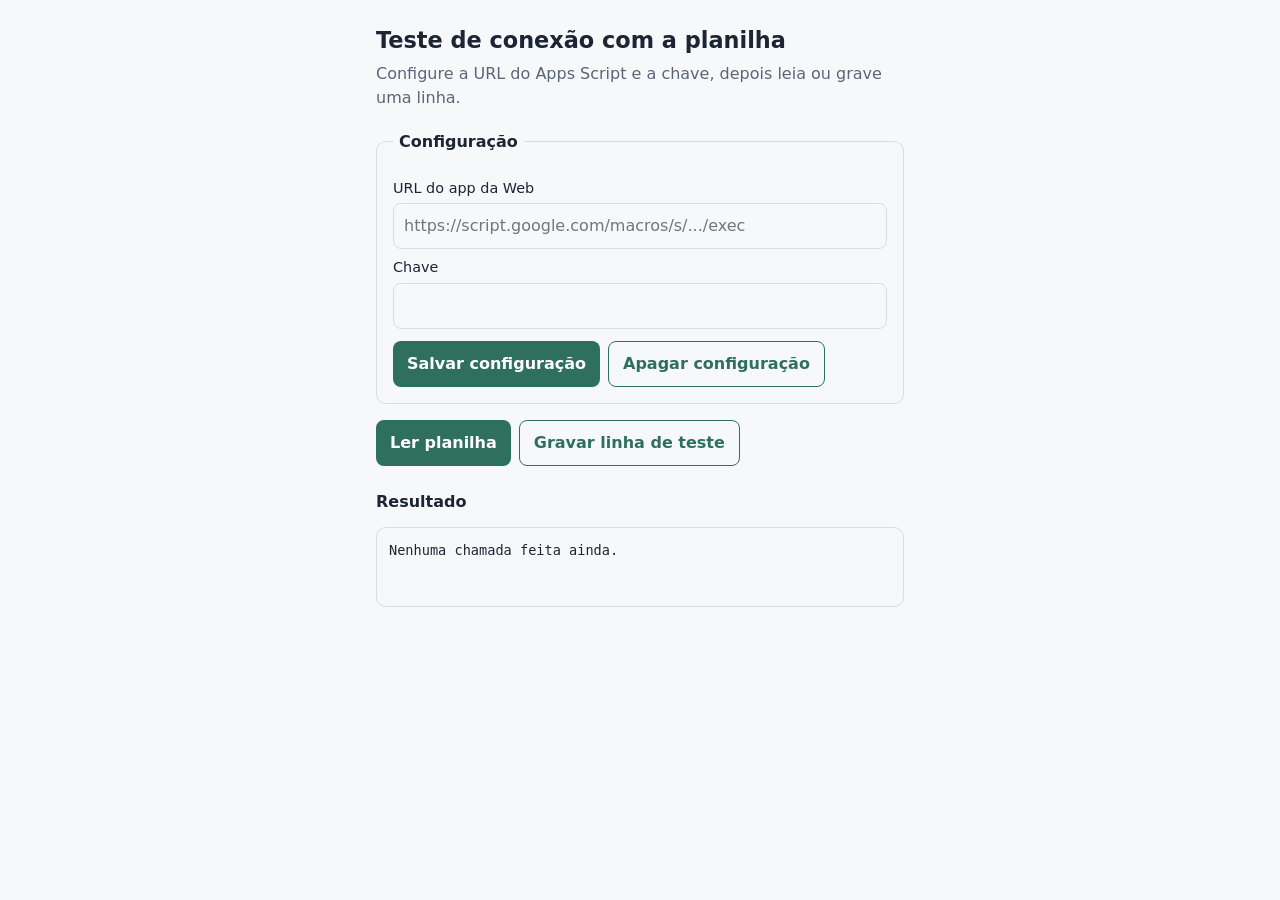
==== index.html @ 5b407674 "Add files via upload" ====
<!DOCTYPE html>
<html lang="pt-BR">
<head>
<meta charset="UTF-8">
<meta name="viewport" content="width=device-width, initial-scale=1">
<title>Contas · teste de conexão</title>
<style>
  :root { --bg:#f7f8fa; --fg:#1d2433; --muted:#5b6578; --line:#d7dce5; --accent:#2f6f5e; --err:#b3261e; }
  @media (prefers-color-scheme: dark) {
    :root { --bg:#151a22; --fg:#e6e9ef; --muted:#9aa3b5; --line:#2c3443; --accent:#5fb39b; --err:#f2938c; }
  }
  * { box-sizing: border-box; }
  body { margin:0; background:var(--bg); color:var(--fg); font:16px/1.5 system-ui, sans-serif; }
  main { max-width:560px; margin:0 auto; padding:24px 16px 48px; }
  h1 { font-size:1.4rem; margin:0 0 4px; }
  p { color:var(--muted); margin:0 0 20px; }
  fieldset { border:1px solid var(--line); border-radius:10px; padding:16px; margin:0 0 16px; }
  legend { padding:0 6px; font-weight:600; }
  label { display:block; font-size:.9rem; margin:8px 0 4px; }
  input { width:100%; padding:10px; border:1px solid var(--line); border-radius:8px; background:transparent; color:inherit; font:inherit; }
  .row { display:flex; gap:8px; flex-wrap:wrap; margin-top:12px; }
  button { padding:10px 14px; border:0; border-radius:8px; background:var(--accent); color:#fff; font:inherit; font-weight:600; cursor:pointer; }
  button.ghost { background:transparent; color:var(--accent); border:1px solid var(--accent); }
  button:focus-visible, input:focus-visible { outline:2px solid var(--accent); outline-offset:2px; }
  pre { background:transparent; border:1px solid var(--line); border-radius:10px; padding:12px; overflow-x:auto; font-size:.85rem; min-height:80px; white-space:pre-wrap; }
  .err { color:var(--err); }
</style>
</head>
<body>
<main>
  <h1>Teste de conexão com a planilha</h1>
  <p>Configure a URL do Apps Script e a chave, depois leia ou grave uma linha.</p>

  <fieldset>
    <legend>Configuração</legend>
    <label for="url">URL do app da Web</label>
    <input id="url" type="url" placeholder="https://script.google.com/macros/s/.../exec">
    <label for="key">Chave</label>
    <input id="key" type="password" autocomplete="off">
    <div class="row">
      <button id="save">Salvar configuração</button>
      <button id="clear" class="ghost">Apagar configuração</button>
    </div>
  </fieldset>

  <div class="row">
    <button id="read">Ler planilha</button>
    <button id="append" class="ghost">Gravar linha de teste</button>
  </div>

  <h2 style="font-size:1rem;margin:24px 0 8px">Resultado</h2>
  <pre id="out">Nenhuma chamada feita ainda.</pre>
</main>

<script>
  const CONFIG_KEY = 'contas-config';
  const $ = id => document.getElementById(id);

  function loadConfig() {
    try { return JSON.parse(localStorage.getItem(CONFIG_KEY)) || {}; } catch { return {}; }
  }

  function show(data, isError = false) {
    $('out').className = isError ? 'err' : '';
    $('out').textContent = typeof data === 'string' ? data : JSON.stringify(data, null, 2);
  }

  async function api(method, payload) {
    const { url, key } = loadConfig();
    if (!url || !key) throw new Error('Salve a URL e a chave antes de testar.');
    const t0 = performance.now();
    const res = method === 'GET'
      ? await fetch(`${url}?key=${encodeURIComponent(key)}`)
      // text/plain evita o preflight de CORS, que o Apps Script não suporta
      : await fetch(url, {
          method: 'POST',
          headers: { 'Content-Type': 'text/plain;charset=utf-8' },
          body: JSON.stringify({ key, ...payload })
        });
    const data = await res.json();
    data._ms = Math.round(performance.now() - t0);
    if (!data.ok) throw new Error(`Erro do servidor: ${data.error} (${data._ms} ms)`);
    return data;
  }

  async function run(fn) {
    show('Carregando...');
    try { show(await fn()); } catch (e) { show(e.message, true); }
  }

  $('save').onclick = () => {
    localStorage.setItem(CONFIG_KEY, JSON.stringify({ url: $('url').value.trim(), key: $('key').value }));
    show('Configuração salva neste navegador.');
  };
  $('clear').onclick = () => {
    localStorage.removeItem(CONFIG_KEY);
    $('url').value = ''; $('key').value = '';
    show('Configuração apagada.');
  };
  $('read').onclick = () => run(() => api('GET'));
  $('append').onclick = () => run(() => api('POST', {
    action: 'append',
    row: { descricao: 'Conta de teste', valor: 123.45, vencimento: new Date().toISOString().slice(0, 10), pago: false }
  }));

  const cfg = loadConfig();
  if (cfg.url) $('url').value = cfg.url;
  if (cfg.key) $('key').value = cfg.key;
</script>
</body>
</html>
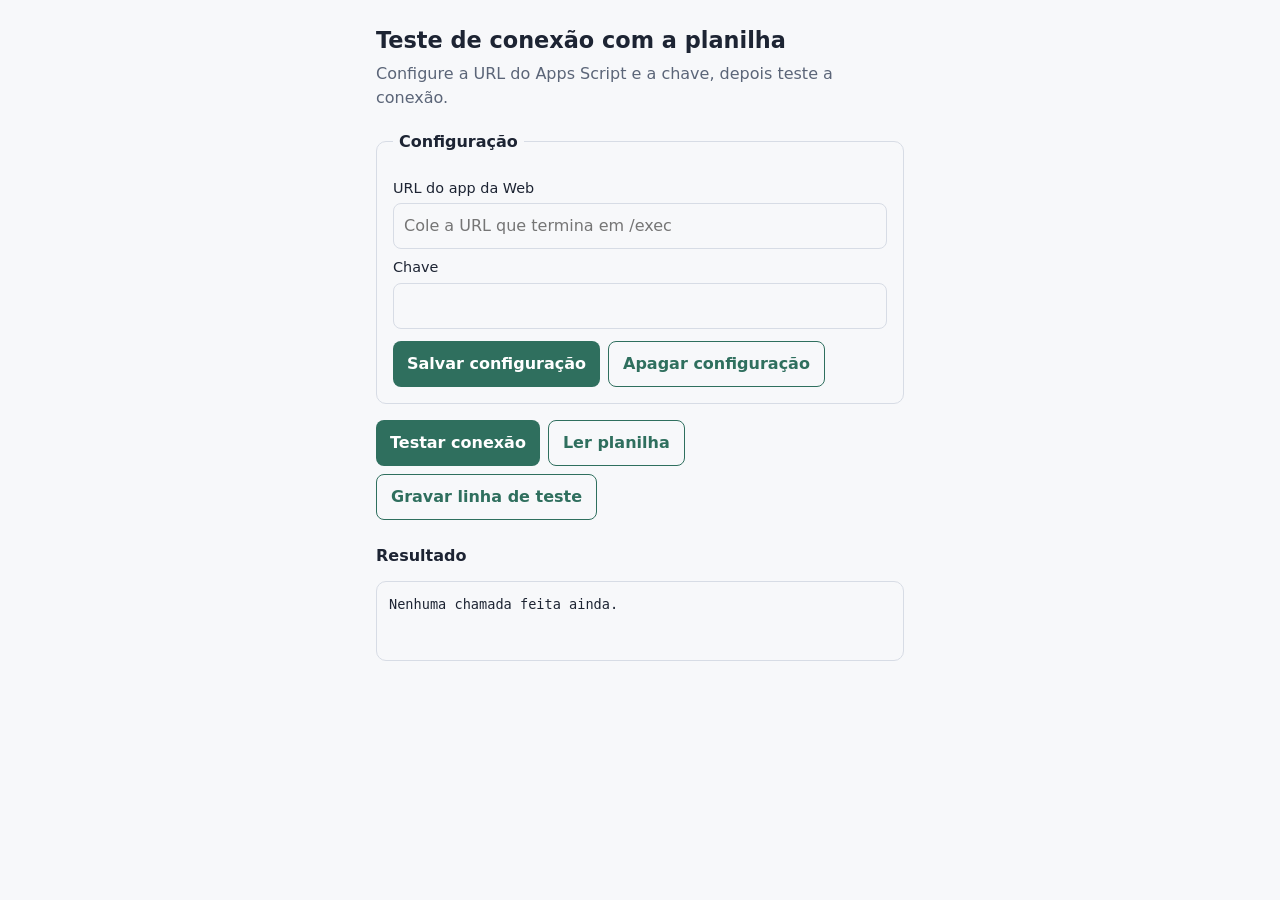
==== commit bca908f9: "Fase 0: frontend em src/, smoke test e README Co-Authored-By: Claude Sonnet 5.5 <noreply@anthropic.c" ====
--- a/index.html
+++ b/index.html
@@ -4,37 +4,17 @@
 <meta charset="UTF-8">
 <meta name="viewport" content="width=device-width, initial-scale=1">
 <title>Contas · teste de conexão</title>
-<style>
-  :root { --bg:#f7f8fa; --fg:#1d2433; --muted:#5b6578; --line:#d7dce5; --accent:#2f6f5e; --err:#b3261e; }
-  @media (prefers-color-scheme: dark) {
-    :root { --bg:#151a22; --fg:#e6e9ef; --muted:#9aa3b5; --line:#2c3443; --accent:#5fb39b; --err:#f2938c; }
-  }
-  * { box-sizing: border-box; }
-  body { margin:0; background:var(--bg); color:var(--fg); font:16px/1.5 system-ui, sans-serif; }
-  main { max-width:560px; margin:0 auto; padding:24px 16px 48px; }
-  h1 { font-size:1.4rem; margin:0 0 4px; }
-  p { color:var(--muted); margin:0 0 20px; }
-  fieldset { border:1px solid var(--line); border-radius:10px; padding:16px; margin:0 0 16px; }
-  legend { padding:0 6px; font-weight:600; }
-  label { display:block; font-size:.9rem; margin:8px 0 4px; }
-  input { width:100%; padding:10px; border:1px solid var(--line); border-radius:8px; background:transparent; color:inherit; font:inherit; }
-  .row { display:flex; gap:8px; flex-wrap:wrap; margin-top:12px; }
-  button { padding:10px 14px; border:0; border-radius:8px; background:var(--accent); color:#fff; font:inherit; font-weight:600; cursor:pointer; }
-  button.ghost { background:transparent; color:var(--accent); border:1px solid var(--accent); }
-  button:focus-visible, input:focus-visible { outline:2px solid var(--accent); outline-offset:2px; }
-  pre { background:transparent; border:1px solid var(--line); border-radius:10px; padding:12px; overflow-x:auto; font-size:.85rem; min-height:80px; white-space:pre-wrap; }
-  .err { color:var(--err); }
-</style>
+<link rel="stylesheet" href="styles.css">
 </head>
 <body>
 <main>
   <h1>Teste de conexão com a planilha</h1>
-  <p>Configure a URL do Apps Script e a chave, depois leia ou grave uma linha.</p>
+  <p>Configure a URL do Apps Script e a chave, depois teste a conexão.</p>
 
   <fieldset>
     <legend>Configuração</legend>
     <label for="url">URL do app da Web</label>
-    <input id="url" type="url" placeholder="https://script.google.com/macros/s/.../exec">
+    <input id="url" type="url" placeholder="Cole a URL que termina em /exec">
     <label for="key">Chave</label>
     <input id="key" type="password" autocomplete="off">
     <div class="row">
@@ -44,68 +24,14 @@
   </fieldset>
 
   <div class="row">
-    <button id="read">Ler planilha</button>
+    <button id="ping">Testar conexão</button>
+    <button id="read" class="ghost">Ler planilha</button>
     <button id="append" class="ghost">Gravar linha de teste</button>
   </div>
 
-  <h2 style="font-size:1rem;margin:24px 0 8px">Resultado</h2>
+  <h2>Resultado</h2>
   <pre id="out">Nenhuma chamada feita ainda.</pre>
 </main>
-
-<script>
-  const CONFIG_KEY = 'contas-config';
-  const $ = id => document.getElementById(id);
-
-  function loadConfig() {
-    try { return JSON.parse(localStorage.getItem(CONFIG_KEY)) || {}; } catch { return {}; }
-  }
-
-  function show(data, isError = false) {
-    $('out').className = isError ? 'err' : '';
-    $('out').textContent = typeof data === 'string' ? data : JSON.stringify(data, null, 2);
-  }
-
-  async function api(method, payload) {
-    const { url, key } = loadConfig();
-    if (!url || !key) throw new Error('Salve a URL e a chave antes de testar.');
-    const t0 = performance.now();
-    const res = method === 'GET'
-      ? await fetch(`${url}?key=${encodeURIComponent(key)}`)
-      // text/plain evita o preflight de CORS, que o Apps Script não suporta
-      : await fetch(url, {
-          method: 'POST',
-          headers: { 'Content-Type': 'text/plain;charset=utf-8' },
-          body: JSON.stringify({ key, ...payload })
-        });
-    const data = await res.json();
-    data._ms = Math.round(performance.now() - t0);
-    if (!data.ok) throw new Error(`Erro do servidor: ${data.error} (${data._ms} ms)`);
-    return data;
-  }
-
-  async function run(fn) {
-    show('Carregando...');
-    try { show(await fn()); } catch (e) { show(e.message, true); }
-  }
-
-  $('save').onclick = () => {
-    localStorage.setItem(CONFIG_KEY, JSON.stringify({ url: $('url').value.trim(), key: $('key').value }));
-    show('Configuração salva neste navegador.');
-  };
-  $('clear').onclick = () => {
-    localStorage.removeItem(CONFIG_KEY);
-    $('url').value = ''; $('key').value = '';
-    show('Configuração apagada.');
-  };
-  $('read').onclick = () => run(() => api('GET'));
-  $('append').onclick = () => run(() => api('POST', {
-    action: 'append',
-    row: { descricao: 'Conta de teste', valor: 123.45, vencimento: new Date().toISOString().slice(0, 10), pago: false }
-  }));
-
-  const cfg = loadConfig();
-  if (cfg.url) $('url').value = cfg.url;
-  if (cfg.key) $('key').value = cfg.key;
-</script>
+<script type="module" src="src/main.js"></script>
 </body>
 </html>
--- a/styles.css
+++ b/styles.css
@@ -0,0 +1,20 @@
+:root { --bg:#f7f8fa; --fg:#1d2433; --muted:#5b6578; --line:#d7dce5; --accent:#2f6f5e; --err:#b3261e; }
+@media (prefers-color-scheme: dark) {
+  :root { --bg:#151a22; --fg:#e6e9ef; --muted:#9aa3b5; --line:#2c3443; --accent:#5fb39b; --err:#f2938c; }
+}
+* { box-sizing: border-box; }
+body { margin:0; background:var(--bg); color:var(--fg); font:16px/1.5 system-ui, sans-serif; }
+main { max-width:560px; margin:0 auto; padding:24px 16px 48px; }
+h1 { font-size:1.4rem; margin:0 0 4px; }
+h2 { font-size:1rem; margin:24px 0 8px; }
+p { color:var(--muted); margin:0 0 20px; }
+fieldset { border:1px solid var(--line); border-radius:10px; padding:16px; margin:0 0 16px; min-width:0; }
+legend { padding:0 6px; font-weight:600; }
+label { display:block; font-size:.9rem; margin:8px 0 4px; }
+input { width:100%; min-height:44px; padding:10px; border:1px solid var(--line); border-radius:8px; background:transparent; color:inherit; font:inherit; }
+.row { display:flex; gap:8px; flex-wrap:wrap; margin-top:12px; }
+button { min-height:44px; padding:10px 14px; border:0; border-radius:8px; background:var(--accent); color:#fff; font:inherit; font-weight:600; cursor:pointer; }
+button.ghost { background:transparent; color:var(--accent); border:1px solid var(--accent); }
+button:focus-visible, input:focus-visible { outline:2px solid var(--accent); outline-offset:2px; }
+pre { border:1px solid var(--line); border-radius:10px; padding:12px; overflow-x:auto; font-size:.85rem; min-height:80px; white-space:pre-wrap; word-break:break-word; }
+.err { color:var(--err); border-color:var(--err); font-weight:600; }
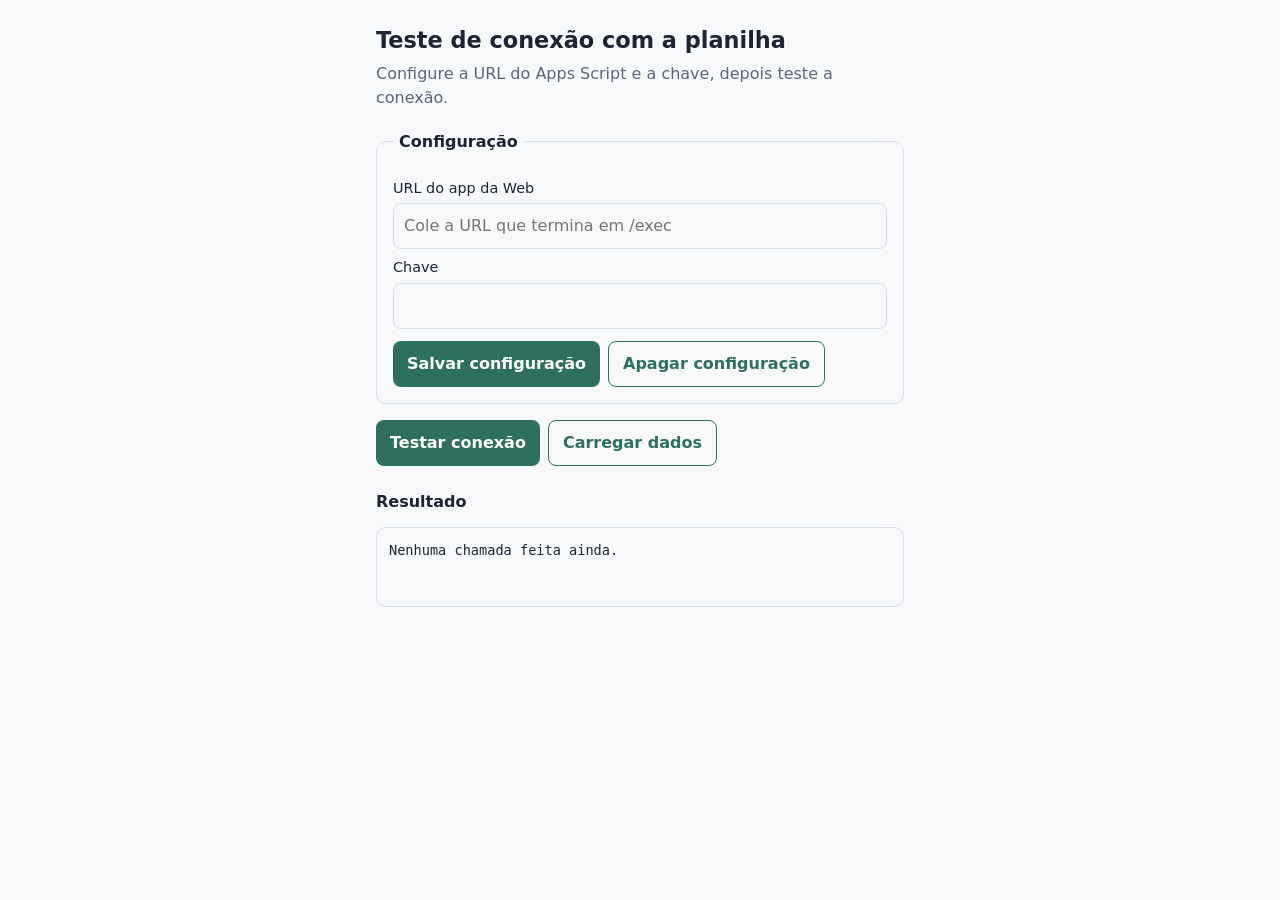
==== commit 3370dc17: "Fase 1 T3: cliente da API com as actions novas Co-Authored-By: Claude Opus 5.5 <noreply@anthropic.co" ====
--- a/index.html
+++ b/index.html
@@ -25,8 +25,7 @@
 
   <div class="row">
     <button id="ping">Testar conexão</button>
-    <button id="read" class="ghost">Ler planilha</button>
-    <button id="append" class="ghost">Gravar linha de teste</button>
+    <button id="read" class="ghost">Carregar dados</button>
   </div>
 
   <h2>Resultado</h2>
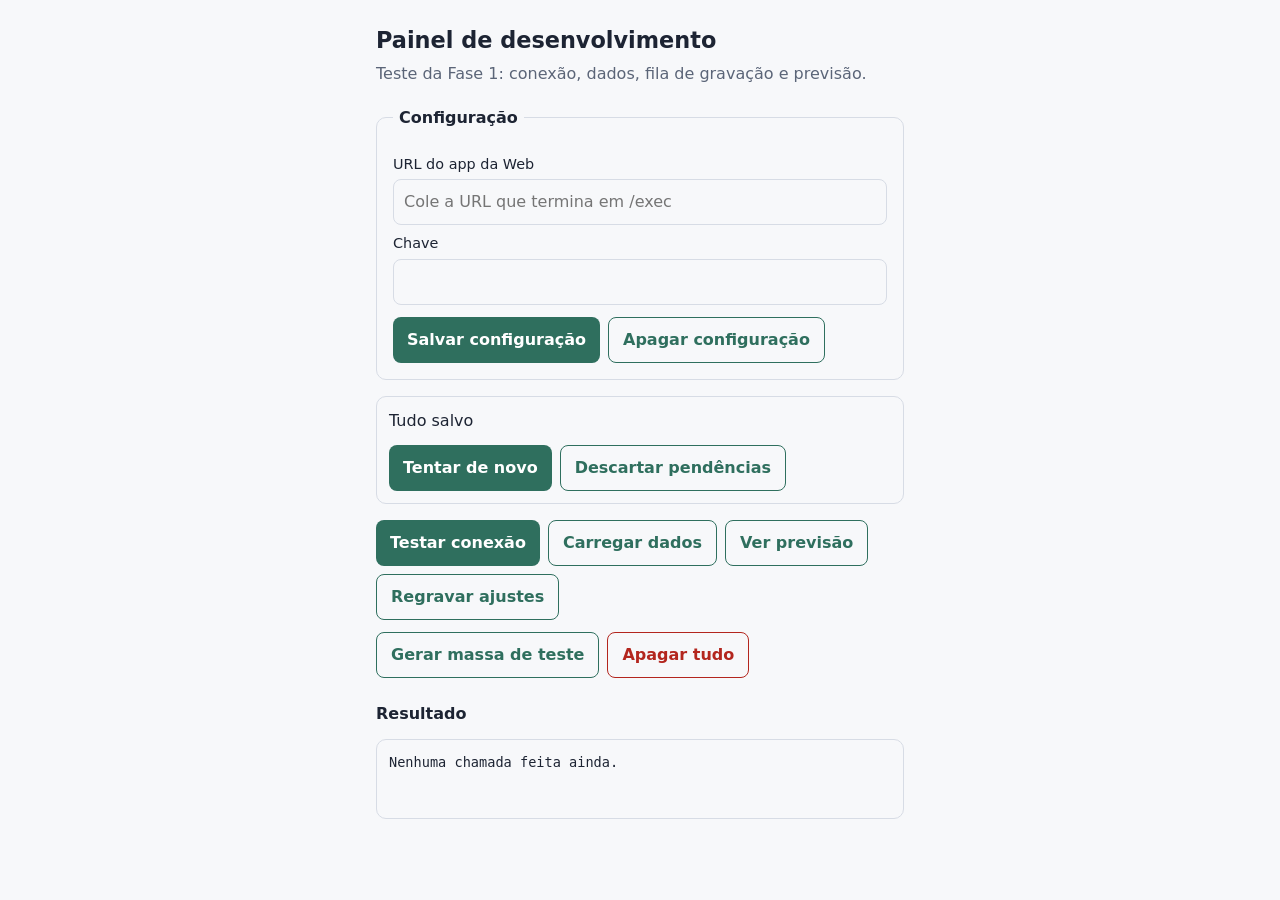
==== commit bed4b0f3: "Fase 1 T6: painel de desenvolvimento com store, previsão e massa de teste Co-Authored-By: Claude Opu" ====
--- a/index.html
+++ b/index.html
@@ -3,13 +3,13 @@
 <head>
 <meta charset="UTF-8">
 <meta name="viewport" content="width=device-width, initial-scale=1">
-<title>Contas · teste de conexão</title>
+<title>Contas · painel de desenvolvimento</title>
 <link rel="stylesheet" href="styles.css">
 </head>
 <body>
 <main>
-  <h1>Teste de conexão com a planilha</h1>
-  <p>Configure a URL do Apps Script e a chave, depois teste a conexão.</p>
+  <h1>Painel de desenvolvimento</h1>
+  <p>Teste da Fase 1: conexão, dados, fila de gravação e previsão.</p>
 
   <fieldset>
     <legend>Configuração</legend>
@@ -23,12 +23,28 @@
     </div>
   </fieldset>
 
+  <section id="queue" class="queue" aria-live="polite">
+    <div id="queue-text">Tudo salvo</div>
+    <div id="queue-error" class="err" hidden></div>
+    <div id="queue-actions" class="row" hidden>
+      <button id="retry">Tentar de novo</button>
+      <button id="discard" class="ghost">Descartar pendências</button>
+    </div>
+  </section>
+
   <div class="row">
     <button id="ping">Testar conexão</button>
     <button id="read" class="ghost">Carregar dados</button>
+    <button id="forecast" class="ghost">Ver previsão</button>
+    <button id="settings" class="ghost">Regravar ajustes</button>
+  </div>
+  <div id="test-tools" class="row" hidden>
+    <button id="seed" class="ghost">Gerar massa de teste</button>
+    <button id="reset" class="ghost danger">Apagar tudo</button>
   </div>
 
   <h2>Resultado</h2>
+  <div id="summary" hidden></div>
   <pre id="out">Nenhuma chamada feita ainda.</pre>
 </main>
 <script type="module" src="src/main.js"></script>
--- a/styles.css
+++ b/styles.css
@@ -18,3 +18,12 @@
 button:focus-visible, input:focus-visible { outline:2px solid var(--accent); outline-offset:2px; }
 pre { border:1px solid var(--line); border-radius:10px; padding:12px; overflow-x:auto; font-size:.85rem; min-height:80px; white-space:pre-wrap; word-break:break-word; }
 .err { color:var(--err); border-color:var(--err); font-weight:600; }
+.queue { border:1px solid var(--line); border-radius:10px; padding:12px; margin:0 0 16px; }
+.queue .err { margin-top:8px; white-space:pre-wrap; border:0; }
+button.danger { color:var(--err); border-color:var(--err); }
+button:disabled { opacity:.5; cursor:default; }
+#summary { border:1px solid var(--line); border-radius:10px; padding:12px; margin-bottom:12px; }
+#summary h3 { font-size:.95rem; margin:0 0 4px; }
+#summary .line { display:flex; justify-content:space-between; gap:8px; padding:2px 0; }
+#summary .line + h3 { margin-top:12px; }
+#summary .neg { color:var(--err); font-weight:600; }
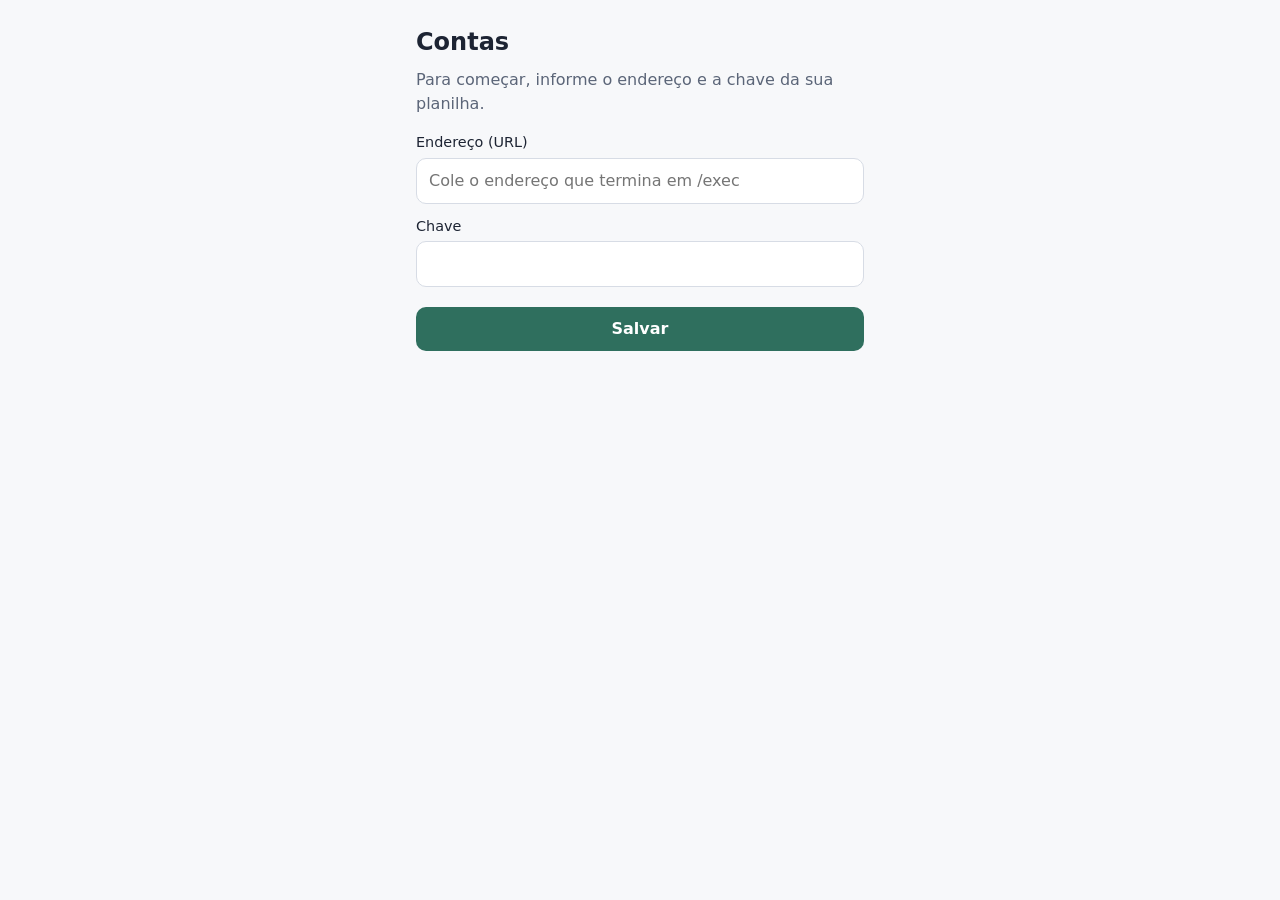
==== commit a015ca48: "Fase 2 T1: estrutura do app, painel em dev.html e app instalável Co-Authored-By: Claude Opus 5.5 <no" ====
--- a/index.html
+++ b/index.html
@@ -2,51 +2,27 @@
 <html lang="pt-BR">
 <head>
 <meta charset="UTF-8">
-<meta name="viewport" content="width=device-width, initial-scale=1">
-<title>Contas · painel de desenvolvimento</title>
-<link rel="stylesheet" href="styles.css">
+<meta name="viewport" content="width=device-width, initial-scale=1, viewport-fit=cover">
+<title>Contas</title>
+<meta name="theme-color" content="#f7f8fa" media="(prefers-color-scheme: light)">
+<meta name="theme-color" content="#151a22" media="(prefers-color-scheme: dark)">
+<link rel="manifest" href="manifest.webmanifest">
+<link rel="icon" href="icons/icon.svg" type="image/svg+xml">
+<link rel="apple-touch-icon" href="icons/apple-touch-icon.png">
+<meta name="apple-mobile-web-app-capable" content="yes">
+<meta name="mobile-web-app-capable" content="yes">
+<meta name="apple-mobile-web-app-title" content="Contas">
+<meta name="apple-mobile-web-app-status-bar-style" content="default">
+<link rel="stylesheet" href="styles/app.css">
+<link rel="stylesheet" href="styles/month.css">
+<link rel="stylesheet" href="styles/checkin.css">
 </head>
 <body>
-<main>
-  <h1>Painel de desenvolvimento</h1>
-  <p>Teste da Fase 1: conexão, dados, fila de gravação e previsão.</p>
-
-  <fieldset>
-    <legend>Configuração</legend>
-    <label for="url">URL do app da Web</label>
-    <input id="url" type="url" placeholder="Cole a URL que termina em /exec">
-    <label for="key">Chave</label>
-    <input id="key" type="password" autocomplete="off">
-    <div class="row">
-      <button id="save">Salvar configuração</button>
-      <button id="clear" class="ghost">Apagar configuração</button>
-    </div>
-  </fieldset>
-
-  <section id="queue" class="queue" aria-live="polite">
-    <div id="queue-text">Tudo salvo</div>
-    <div id="queue-error" class="err" hidden></div>
-    <div id="queue-actions" class="row" hidden>
-      <button id="retry">Tentar de novo</button>
-      <button id="discard" class="ghost">Descartar pendências</button>
-    </div>
-  </section>
-
-  <div class="row">
-    <button id="ping">Testar conexão</button>
-    <button id="read" class="ghost">Carregar dados</button>
-    <button id="forecast" class="ghost">Ver previsão</button>
-    <button id="settings" class="ghost">Regravar ajustes</button>
-  </div>
-  <div id="test-tools" class="row" hidden>
-    <button id="seed" class="ghost">Gerar massa de teste</button>
-    <button id="reset" class="ghost danger">Apagar tudo</button>
-  </div>
-
-  <h2>Resultado</h2>
-  <div id="summary" hidden></div>
-  <pre id="out">Nenhuma chamada feita ainda.</pre>
-</main>
-<script type="module" src="src/main.js"></script>
+<div id="notice" class="notice" role="status" hidden>
+  <span id="notice-text"></span>
+  <button id="notice-close" type="button" aria-label="Fechar aviso">×</button>
+</div>
+<main id="app"></main>
+<script type="module" src="src/app.js"></script>
 </body>
 </html>
--- a/styles/app.css
+++ b/styles/app.css
@@ -0,0 +1,35 @@
+/* Tokens, base, botões, faixa de aviso e tela de configuração. */
+:root {
+  --bg: #f7f8fa; --surface: #ffffff; --fg: #1d2433; --muted: #5b6578; --line: #d7dce5;
+  --accent: #2f6f5e; --on-accent: #ffffff; --err: #b3261e; --notice-bg: #e3f1ec;
+}
+@media (prefers-color-scheme: dark) {
+  :root {
+    --bg: #151a22; --surface: #1d242f; --fg: #e6e9ef; --muted: #9aa3b5; --line: #2c3443;
+    --accent: #5fb39b; --on-accent: #0f1a16; --err: #f2938c; --notice-bg: #20332d;
+  }
+}
+* { box-sizing: border-box; }
+html { -webkit-text-size-adjust: 100%; }
+body { margin: 0; background: var(--bg); color: var(--fg); font: 16px/1.5 system-ui, sans-serif; }
+#app { max-width: 480px; margin: 0 auto; padding: 24px 16px max(48px, env(safe-area-inset-bottom)); }
+h1 { font-size: 1.5rem; margin: 0 0 8px; }
+p { margin: 0 0 16px; color: var(--muted); }
+a { color: var(--accent); }
+[hidden] { display: none !important; }
+
+label { display: block; font-size: .9rem; margin: 12px 0 4px; }
+input { width: 100%; min-height: 44px; padding: 10px 12px; border: 1px solid var(--line); border-radius: 10px; background: var(--surface); color: inherit; font: inherit; }
+button { min-height: 44px; padding: 10px 16px; border: 0; border-radius: 10px; background: var(--accent); color: var(--on-accent); font: inherit; font-weight: 600; cursor: pointer; }
+button.ghost { background: transparent; color: var(--accent); border: 1px solid var(--accent); }
+button:disabled { opacity: .5; cursor: default; }
+button:focus-visible, input:focus-visible, a:focus-visible { outline: 2px solid var(--accent); outline-offset: 2px; }
+
+.notice { position: sticky; top: 0; z-index: 10; display: flex; align-items: flex-start; gap: 8px; padding: max(8px, env(safe-area-inset-top)) 8px 8px 16px; background: var(--notice-bg); border-bottom: 1px solid var(--line); }
+.notice span { flex: 1; padding: 8px 0; }
+.notice button { min-width: 44px; background: transparent; color: var(--fg); font-size: 1.5rem; line-height: 1; padding: 0; }
+
+.setup form { margin-top: 16px; }
+.setup .actions { margin-top: 20px; }
+.setup .actions button { width: 100%; }
+.setup .error { margin-top: 16px; padding: 12px; border: 1px solid var(--err); border-radius: 10px; color: var(--err); white-space: pre-wrap; }
--- a/styles/month.css
+++ b/styles/month.css
@@ -0,0 +1 @@
+/* Estilos da tela Mês (T4). */
--- a/styles/checkin.css
+++ b/styles/checkin.css
@@ -0,0 +1 @@
+/* Estilos da tela Check-in (T5). */
